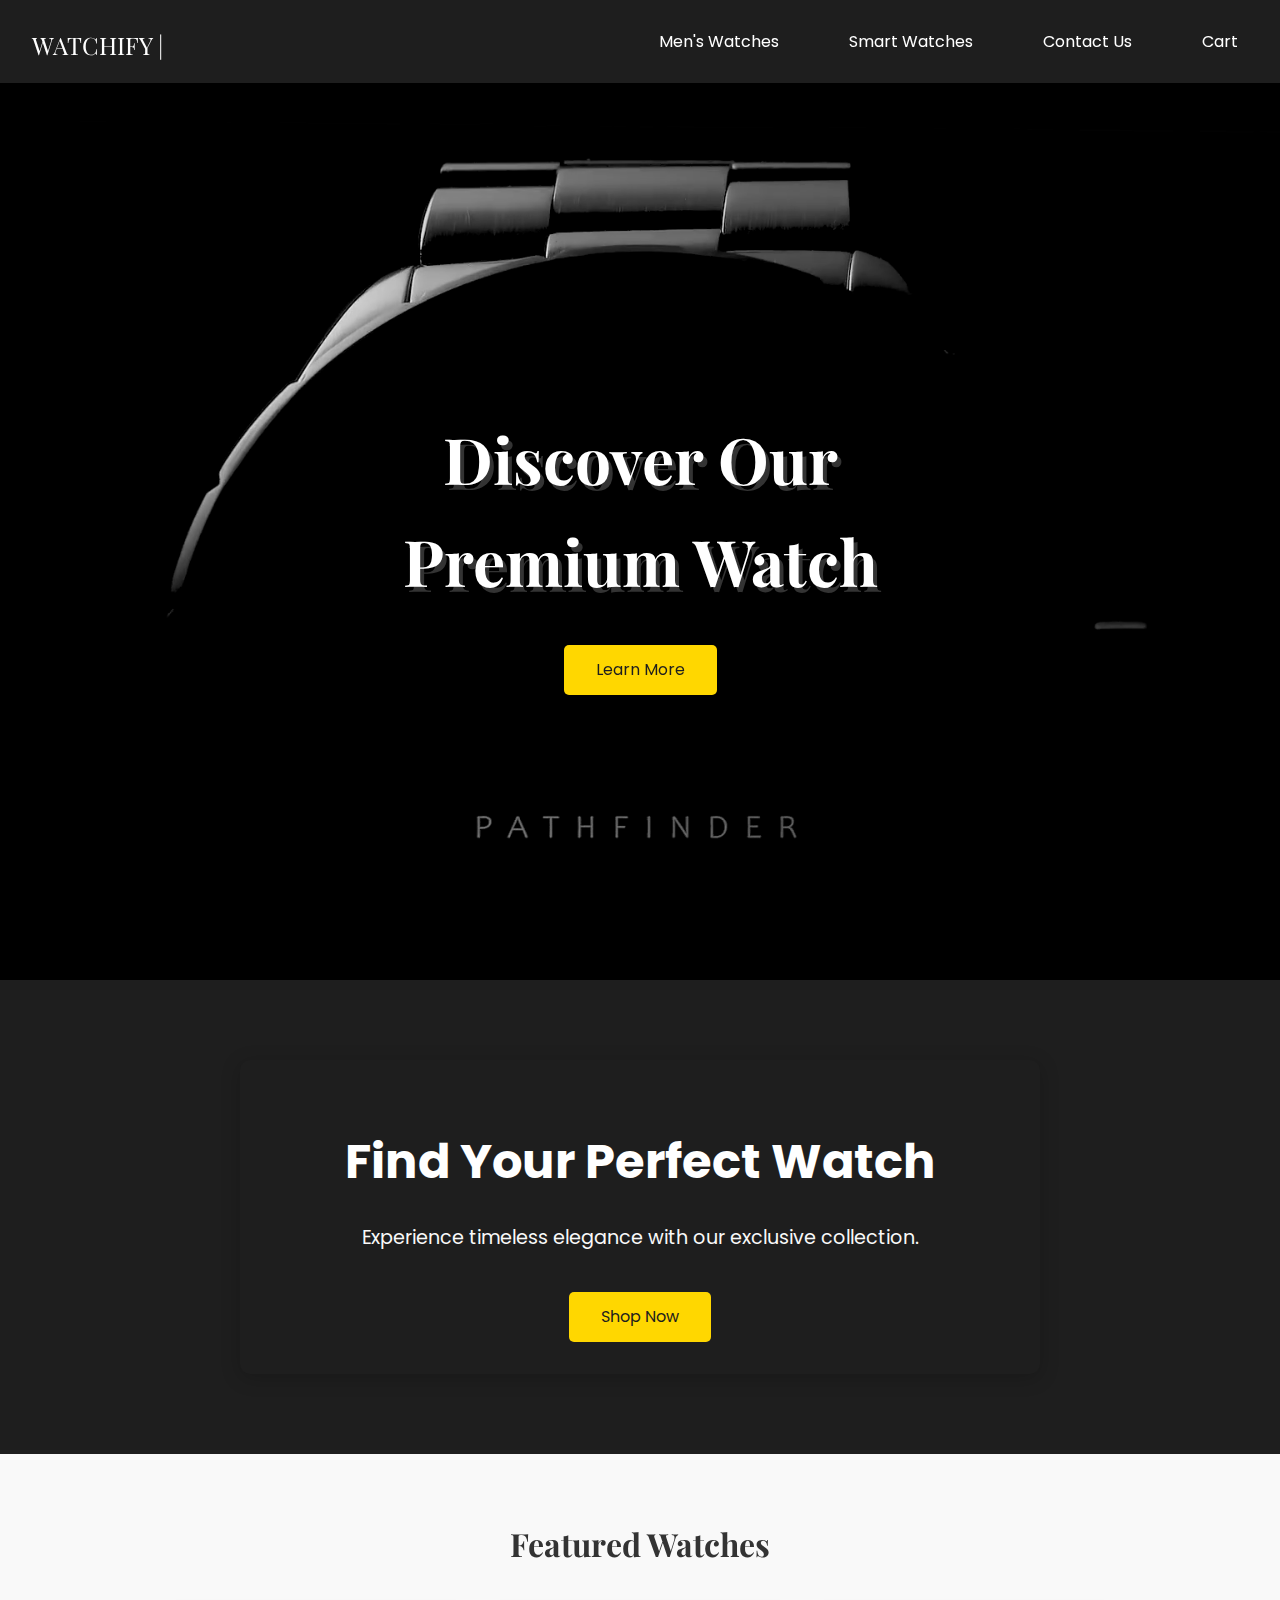
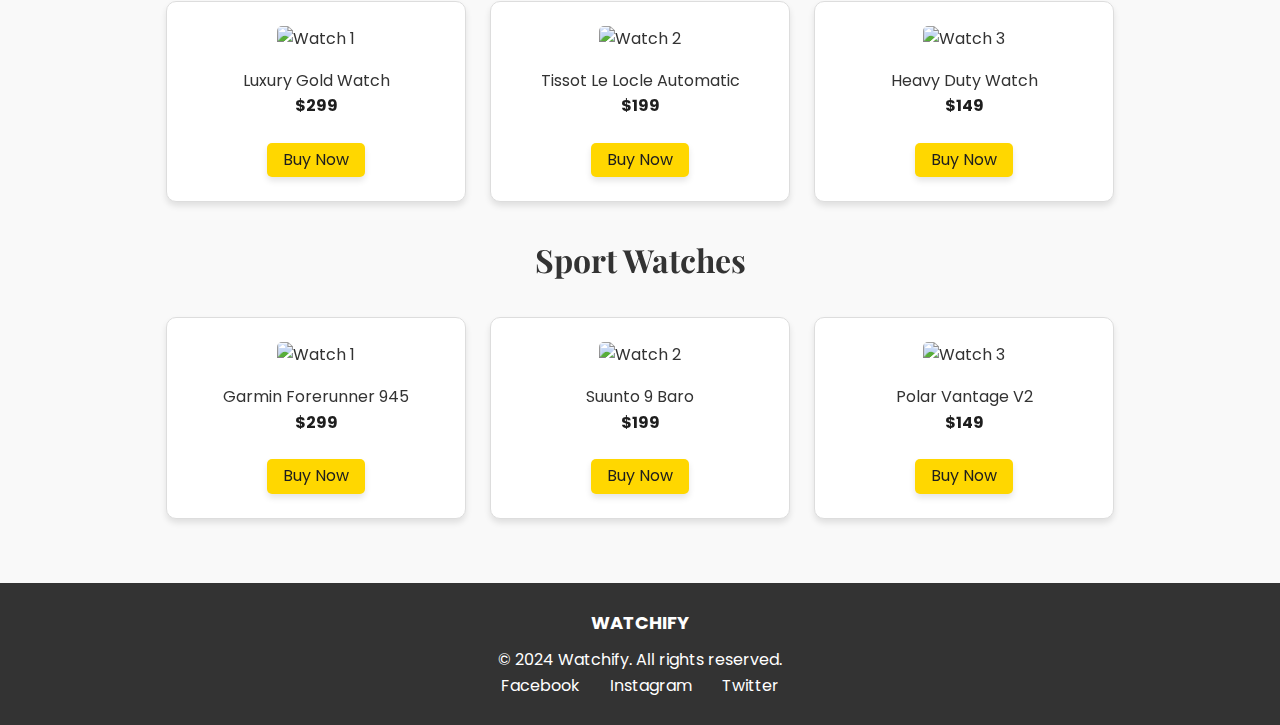
==== index.html @ 421b0044 "Add a blank line for improved HTML readability" ====
<!DOCTYPE html>
<html lang="en">
<head>
    <meta charset="UTF-8">
    <meta name="viewport" content="width=device-width, initial-scale=1.0">
    <title>Watchify | Your Premium Watch Shop</title>
    <link rel="stylesheet" href="Normalize.css">
    <link rel="stylesheet" href="../style.css">
    <link href="https://fonts.googleapis.com/css2?family=Poppins:wght@400;500;600&family=Playfair+Display:wght@400;700&display=swap" rel="stylesheet">
</head>
<body>
    
    <!-- Navigation -->
    <header>
        <div class="logo"><a href="index.html"> WATCHIFY   |</a></div>
        <nav>
            <ul>
                <li><a href="menswatch.html">Men's Watches</a></li>
                <li><a href="Smartwatch.html">Smart Watches</a></li>
                <li><a href="contact.html">Contact Us</a></li>
                <li><a href="cart.html">Cart</a></li>
            </ul>
        </nav>
    </header>

    <!-- Video as Background Section -->
    <section id="home" class="video-section">
        <div class="video-background">
            <video autoplay muted loop id="background-video">
                <source src="Video/CinematicWatchProductVideoCommercialExample_RolexTimexOmegaSamsungAppleJewelryAmazonAd.mp4" type="video/mp4">
            </video>
        </div>
        <div class="video-content">
            <h1>Discover Our Premium Watch</h1>
            <button class="cta-button" onclick="scrollToSection('featured-products')">Learn More</button>
        </div>
    </section>

    <!-- Hero Section -->
    <section class="hero">
        <div class="hero-content">
            <h1>Find Your Perfect Watch</h1>
            <p>Experience timeless elegance with our exclusive collection.</p>
            <button class="cta-button" onclick="scrollToSection('featured-products')">Shop Now</button>
        </div>
    </section>
    
    <!-- Featured Products Section -->
    <section id="featured-products" class="home">
        <h2>Featured Watches</h2>
        <div class="grid">
            <div class="product">
                <img src="../images/LuxuryGoldWatch.png" alt="Watch 1" class="product-image">
                <p>Luxury Gold Watch</p>
                <p class="price">$299</p>
                <button class="buy-now">Buy Now</button>
            </div>
            <div class="product">
                <img src="../images/TissotLeLocleAutomatic.png" alt="Watch 2" class="product-image">
                <p>Tissot Le Locle Automatic</p>
                <p class="price">$199</p>
                <button class="buy-now">Buy Now</button>
            </div>
            <div class="product">
                <img src="../images/HeavyDutyWatch.jpg" alt="Watch 3" class="product-image">
                <p>Heavy Duty Watch</p>
                <p class="price">$149</p>
                <button class="buy-now">Buy Now</button>
            </div>
        </div>
        <h2>Sport Watches</h2>
        <div class="grid">
            <div class="product">
                <img src="../images/GarminForerunner945.jpeg" alt="Watch 1" class="product-image">
                <p>Garmin Forerunner 945</p>
                <p class="price">$299</p>
                <button class="buy-now">Buy Now</button>
            </div>
            <div class="product">
                <img src="../images/Suunto9Baro.jpg" alt="Watch 2" class="product-image">
                <p>Suunto 9 Baro</p>
                <p class="price">$199</p>
                <button class="buy-now">Buy Now</button>
            </div>
            <div class="product">
                <img src="../images/PolarVantageV2.jpg" alt="Watch 3" class="product-image">
                <p>Polar Vantage V2</p>
                <p class="price">$149</p>
                <button class="buy-now">Buy Now</button>
            </div>
        </div>
    </section>
    
    <!-- Footer -->
    <footer>
        <div class="footer-content">
            <div class="footer-logo">WATCHIFY</div>
            <p>&copy; 2024 Watchify. All rights reserved.</p>
            <ul class="social-links">
                <li><a href="https://www.facebook.com" target="_blank">Facebook</a></li>
                <li><a href="https://www.instagram.com" target="_blank">Instagram</a></li>
                <li><a href="https://www.twitter.com" target="_blank">Twitter</a></li>
            </ul>
        </div>
    </footer>
    <script src="../script.js"></script>
</body>
</html>
---- style.css ----
/* Logo Styling */
.logo a {
    color: white;  
    font-size: 2rem; 
    text-decoration: none; 
}

.logo a:hover {
    color: #ffd700; 
}
/* General Styles */
* {
    margin: 0;
    padding: 0;
    box-sizing: border-box;
}

html {
    scroll-behavior: smooth;
}

body {
    font-family: "Poppins", sans-serif;
    line-height: 1.6;
    color: #333;
    background-color: #f9f9f9;
    overflow-x: hidden;
    padding-top: 80px; 
    overflow-y: auto;
    margin: 0;
}

/* Header */

header {
    background-color: #1e1e1e;
    color: white;
    padding: 1rem 2rem;
    display: flex;
    justify-content: space-between;
    align-items: center;
    position: fixed; 
    width: 100%;
    top: 0;
    z-index: 1000;
    box-shadow: 0 2px 10px rgba(0, 0, 0, 0.1); 
} 

header .logo {
    font-family: "Playfair Display", serif;
    font-size: 2rem; 
}


header nav ul {
    list-style: none;
    display: flex;
    gap: 50px;
}

header nav ul li a {
    color: white;
    text-decoration: none;
    font-size: 1rem;
}

header nav ul li a:hover {
    color: #ffd700;
}

/* Hero Section */
.hero {
    position: relative;
    background-color: #1e1e1e; 
    color: white;
    text-align: center;
    padding: 5rem 1rem;
}

.hero-content {
    padding: 2rem;
    border-radius: 10px;
    background-color: rgba(15, 52, 96, 0.8);
    max-width: 800px; 
    margin: 0 auto; 
    text-align: center; 
    box-shadow: 0 4px 20px rgba(0, 0, 0, 0.2); 
}

.hero-content h1 {
    font-size: 3rem;
    margin-bottom: 20px;

}

.hero-content p {
    font-size: 1.2rem; 
    line-height: 1.8; 
    color: #f9f9f9; 
    margin-bottom: 20px;
}

.hero-content h2 {
    font-size: 2.5rem; 
    margin-bottom: 1rem; 
    color: #ffd700; 
    text-align: center; 
}

.cta-button {
    background-color: #ffd700;
    color: #1e1e1e;
    padding: 10px 20px;
    border: none;
    border-radius: 5px;
    cursor: pointer;
    transition: background 0.3s, color 0.3s;
    display: inline-block;
    margin-top: 1rem;
}

.cta-button:hover {
    background-color: #1e1e1e;
    color: #ffd700;
}
/* Video Background */
.video-section {
    position: relative;
    width: 100%;
    height: 900px; 
    overflow: hidden;
}

.video-background {
    position: absolute;
    top: 0;
    left: 0;
    width: 100%;
    height: 100%;
    z-index: -1; 
}

#background-video {
    width: 100%;
    height: 100%;
    object-fit: cover; 
}

.video-content {
    position: absolute;
    top: 50%;
    left: 50%;
    transform: translate(-50%, -50%);
    text-align: center;
    color: white;
    z-index: 1; 
    text-shadow: #333   0.3rem 0.3rem ;
}

.video-content h1 {
    font-family: "Playfair Display", serif;
    font-size: 4rem;
    margin-bottom: 1rem;
}
.cta-button {
    background: #ffd700;
    color: #1e1e1e;
    padding: 1rem 2rem
}
.cta-button:hover {
    background: black;
    color: #ffd700;
}


/* Products Section */
.home {
    text-align: center;
    padding: 2rem 1rem;
}

.home h2 {
    margin-top:  2rem;
    margin-bottom: 2rem;
    font-family: "Playfair Display", serif;
    font-size: 2rem;
}

.grid {
    display: flex;
    justify-content: center;
    gap: 1.5rem;
    flex-wrap: wrap;
}

.product {
    background: white;
    padding: 1.5rem;
    border: 1px solid #ddd;
    border-radius: 10px;
    text-align: center;
    box-shadow: 0 4px 6px rgba(0, 0, 0, 0.1);
    width: 300px; 
    transition: transform 0.3s, box-shadow 0.3s;
}

.product:hover {
    transform: translateY(-10px);
    box-shadow: 0 8px 12px rgba(0, 0, 0, 0.2);
}

.product img {
    width: 100%;
    height: auto;
    border-radius: 5px;
    aspect-ratio: 1/1; 
    object-fit: contain; 
    margin-bottom: 1rem;

}

.price {
    color: #1e1e1e;
    font-weight: bold;
    margin-bottom: 0.5rem;
}

.product button {
    background: #ffd700;
    color: #1e1e1e;
    padding: 0.5rem 1rem;
    border: none;
    border-radius: 5px;
    cursor: pointer;
    font-size: 1rem;
}

.product button:hover {
    background: #1e1e1e;
    color: #ffd700;
}

/* Footer */
footer {
    background-color: #333;
    color: #fff;
    text-align: center;
    padding: 20px 0;
    position: relative; 
    width: 100%;
    bottom: 0;
    margin-top: 2rem;
}

.footer-content {
    max-width: 1200px;
    margin: 0 auto;
    display: flex;
    flex-direction: column;
    align-items: center;
    padding: 1rem;
}

.footer-logo {
    font-size: 24px;
    font-weight: bold;
    margin-bottom: 10px;
}

.social-links {
    list-style: none;
    padding: 0;
    display: flex;
    gap: 10px;
}

.social-links li {
    display: inline;
}

.social-links a {
    color: #fff;
    text-decoration: none;
}

.social-links a:hover {
    text-decoration: underline;
}

.hero-content{
    background-color: #1e1e1e;

}
.overlay {

    position: absolute; 
    top: 50%; 
    left: 50%; 
    transform: translate(-50%, -50%);
    text-align: center;
    color: white;
    font-family: "Playfair Display", serif;
    z-index: 2;
    background: rgba(0, 0, 0, 0.5); 
    padding: 2rem;
    border-radius: 10px;
}

.overlay h1 {
    font-size: 3rem;
    margin-bottom: 1rem;
    letter-spacing: 2px;
}

.scroll-button {
    background: #ffd700;
    color: #1e1e1e;
    padding: 0.8rem 2rem;
    font-size: 1.2rem;
    border: none;
    border-radius: 5px;
    cursor: pointer;
    transition: background 0.3s, color 0.3s, box-shadow 0.3s;
}

.scroll-button:hover {
    background: #1e1e1e;
    color: #ffd700;
    box-shadow: 0 6px 8px rgba(0, 0, 0, 0.2);
}
/* Men's Watches Section */
.mens-watches-section {
    padding: 3rem 2rem;
    background-color: #1e1e1e;
    color: white;
    text-align: center;
}

.mens-watches-section h2 {
    font-family: "Playfair Display", serif;
    font-size: 2.5rem;
    margin-bottom: 1rem;
    color: #ffd700;
}

.section-intro {
    font-size: 1.2rem;
    margin-bottom: 2rem;
    color: #ddd;
}

.mens-watches-section .grid {
    display: flex;
    justify-content: center;
    gap: 1.5rem;
    flex-wrap: wrap;
}

.mens-watches-section .product {
    background: white;
    padding: 1.5rem;
    border: 1px solid #ddd;
    border-radius: 10px;
    text-align: center;
    box-shadow: 0 4px 6px rgba(0, 0, 0, 0.1);
    width: 300px;
    transition: transform 0.3s, box-shadow 0.3s;
}

.mens-watches-section .product:hover {
    transform: translateY(-10px);
    box-shadow: 0 8px 12px rgba(0, 0, 0, 0.2);
}

.video-overlay {
    position: absolute;
    top: 50%;
    left: 50%;
    transform: translate(-50%, -50%);
    color: white;
    font-size: 2.5rem;
    text-align: center;
    text-shadow: #b47705 3px 3px;

}
/* Glitch Sections */
.glitch {
    font-size: 5rem; 
    color: #ffffff;
    animation: glitch 863ms infinite;
    font-weight: 700;
    text-transform: uppercase;
    position: relative;
    font-family: 'Open Sans', sans-serif;
    font-family: 'Roboto', sans-serif;
    letter-spacing: 0.5rem;
    text-shadow: 0.05em 0 0 rgba(255, 0, 0, .75), -0.025em -.05em 0 rgba(0, 255, 0, .75), 0.025em .05em 0 rgba(0, 0, 255, .75);
}

@keyframes glitch {
    0% {
        text-shadow: 0.05em 0 0 rgba(255, 0, 0, .75), -0.025em -.05em 0 rgba(0, 255, 0, .75), 0.025em .05em 0 rgba(0, 0, 255, .75);
    }

    14% {
        text-shadow: 0.05em 0 0 rgba(255, 0, 0, .75), -0.025em -.05em 0 rgba(0, 255, 0, .75), 0.025em .05em 0 rgba(0, 0, 255, .75);
    }

    15% {
        text-shadow: -0.05em -.025em 0 rgba(255, 0, 0, .75), 0.025em 0.025em 0 rgba(0, 255, 0, .75), -0.05em -.05em 0 rgba(0, 0, 255, .75);
    }

    49% {
        text-shadow: -0.05em -.025em 0 rgba(255, 0, 0, .75), 0.025em 0.025em 0 rgba(0, 255, 0, .75), -0.05em -.05em 0 rgba(0, 0, 255, .75);
    }

    50% {
        text-shadow: 0.025em 0.05em 0 rgba(255, 0, 0, .75), 0.05em 0 0 rgba(0, 255, 0, .75), 0 -0.05em 0 rgba(0, 0, 255, .75);
    }

    99% {
        text-shadow: 0.025em 0.05em 0 rgba(255, 0, 0, .75), 0.05em 0 0 rgba(0, 255, 0, .75), 0 -0.05em 0 rgba(0, 0, 255, .75);
    }

    100% {
        text-shadow: -0.025em 0 0 rgba(255, 0, 0, .75), -0.025em -0.025em 0 rgba(0, 255, 0, .75), -0.025em -0.05em 0 rgba(0, 0, 255, .75);
    }
}

.containerGlitch {
    margin-top: 40px;
    width: 100%;
    max-width: 1175px;
    height: auto;
}
                    
/* Watch Information Sections */
.watch-info-container{
    max-width: 1200px;
    margin: 0 auto;
    display: flex;
    align-items: center;
    gap: 2rem; /* Reduced gap */
    opacity: 0;
    transform: translateY(30px);
    animation: fadeInUp 1s ease forwards;
    margin-bottom: 2.5rem;
    margin-top: 2.5rem;
    padding: 2rem;
}

.watch-info{
    flex: 1;
}
.watch-image-container{
    flex: 1;
    position: relative;
    margin-top: 5rem;
    margin-bottom: 5rem;
}

.watch-image {
    width: 100%;
    max-width: 400px;
    max-height: 400px;
    border-radius: 10px;
    box-shadow: 0 20px 40px rgba(0,0,0,0.1);
    transition: transform 0.5s ease;
    overflow: hidden; /* Added to prevent overflow */
}

.watch-image:hover {
    transform: scale(1.1); /* Reduced scale to prevent overlap */
}

.watch-info h2 {
    font-size: 2.5rem; /* Reduced font size */
}

.watch-info p {
    font-size: 1.2rem; /* Reduced font size */
    margin-bottom: 2rem; /* Added margin to distance button from text */
}

/* Container */
.container {
    text-align: center;
    border: 1px solid #0f3460;
    border-radius: 10px;
    background: rgba(10, 25, 47, 0.9);
    padding: 30px;
    box-shadow: 0px 4px 30px rgba(0, 0, 0, 0.8);
}

/* Header */
.header h1 {
    font-size: 2.5rem;
    margin: 0;
    padding-bottom: 15px;
    color: #00d9ff;
    text-shadow: 0 0 5px #00d9ff, 0 0 10px #00d9ff;
    font-weight: 700;
}

/* General Button Styles */
button {
    font-family: "Poppins", sans-serif;
    font-size: 1rem;
    padding: 0.75rem 1.5rem;
    border: none;
    border-radius: 5px;
    cursor: pointer;
    transition: background 0.3s, color 0.3s, box-shadow 0.3s;
    display: inline-block;
    text-align: center;
    margin-top: 1rem;
}

/* Specific Styles for Buy Now Button */
button.buy-now {
    background: #ffd700;
    color: #1e1e1e;
    box-shadow: 0 4px 6px rgba(0, 0, 0, 0.1);
}

button.buy-now:hover {
    background: #1e1e1e;
    color: #ffd700;
    box-shadow: 0 6px 8px rgba(0, 0, 0, 0.2);
}
/* Animations */
@keyframes fadeInUp {
    from {
        opacity: 0;
        transform: translateY(30px);
    }
    to {
        opacity: 1;
        transform: translateY(0);
    }
}

/* Responsive Design */
@media (max-width: 800px) {
    .watch-info-container{
        flex-direction: column;
        text-align: center;
        gap: 2rem;
    }

    .watch-info h2::after {
        margin: 1rem auto 0;
    }

    .watch-info h2{
        font-size: 2rem;
    }

    .watch-image {
        max-width: 100%;
    }
}

@media (max-width: 480px) {
    .content{
        padding: 3rem 1rem;
    }

    .watch-info h2 {
        font-size: 1.8rem;
    }

    .watch-info p {
        font-size: 1rem;
    }
}
/* Contact Us Section */
.contact-us {
    padding: 2rem;
    text-align: center;
    background-color: #f9f9f9;
}

.contact-us h1 {
    font-size: 2.5rem;
    margin-bottom: 1rem;
    color: #0f3460;
}

.contact-us p {
    font-size: 1.2rem;
    margin-bottom: 2rem;
    color: #333;
}

.contact-form-container {
    max-width: 600px;
    margin: 0 auto;
    background: #fff;
    padding: 2rem;
    border-radius: 10px;
    box-shadow: 0 4px 8px rgba(0, 0, 0, 0.1);
}

.contact-form label {
    display: block;
    font-weight: 500;
    margin-bottom: 0.5rem;
    color: #0f3460;
}

.contact-form input,
.contact-form textarea {
    width: 100%;
    padding: 0.75rem;
    margin-bottom: 1rem;
    border: 1px solid #ccc;
    border-radius: 5px;
    font-size: 1rem;
}

.contact-form button {
    background-color: #0f3460;
    color: #fff;
    padding: 0.75rem 1.5rem;
    border: none;
    border-radius: 5px;
    font-size: 1rem;
    cursor: pointer;
    transition: background-color 0.3s ease;
}

.contact-form button:hover {
    background-color: #0d2c50;
}

/* Footer */
footer {
    background-color: #333;
    color: #fff;
    text-align: center;
    padding: 20px 0;
}

.footer-content {
    max-width: 1200px;
    margin: 0 auto;
    display: flex;
    flex-direction: column;
    align-items: center;
}

.footer-logo {
    font-size: 24px;
    font-weight: bold;
    margin-bottom: 10px;
}

.social-links {
    list-style: none;
    padding: 0;
    display: flex;
    gap: 10px;
}

.social-links li {
    display: inline;
}

.social-links a {
    color: #fff;
    text-decoration: none;
}

.social-links a:hover {
    text-decoration: underline;
}

/* Hotline and Working Hours Section */
.hotline-hours {
    padding: 2rem;
    text-align: center;
    background-color: #f1f1f1;
    margin-top: 2rem;
}

.hotline-hours h2, .hotline-hours h3 {
    color: #0f3460;
}

.hotline-hours p {
    font-size: 1.2rem;
    color: #333;
    margin: 0.5rem 0;
}
/* Cart Section */
.cart h1 {
    font-size: 2.5rem;
    margin-bottom: 1rem;
    color: #0f3460;
    text-align: center;
}
.cart {
    padding: 50px 0;
    text-align: center;
}

.cart-container {
    width:70%;
    margin: 0 auto;
}

.cart-table {
    width: 100%;
    border-collapse: collapse;
    margin-bottom: 20px;
}

.cart-table th, .cart-table td {
    padding: 15px;
    border: 1px solid #ddd;
    text-align: left;
    vertical-align: middle;
}

.cart-table th {
    background-color: #1e1e1e;
    color: white;
}

.cart-table td img.cart-product-image {
    width: 170px; 
    height: auto;
}

.cart-table td input[type="number"] {
    width: 60px;
    padding: 5px;
    text-align: center;
}

.cart-summary {
    background: white;
    padding: 20px;
    border: 1px solid #ddd;
    border-radius: 10px;
    box-shadow: 0 4px 8px rgba(0, 0, 0, 0.1);
    text-align: left;
}

.cart-summary h2 {
    font-size: 1.5rem;
    margin-bottom: 10px;
}

.cart-summary p {
    font-size: 1.2rem;
    margin-bottom: 5px;
}

.checkout-btn {
    background-color: #ffd700;
    color: #1e1e1e;
    padding: 10px 20px;
    border: none;
    border-radius: 5px;
    cursor: pointer;
    transition: background 0.3s, color 0.3s;
    display: inline-block;
    text-align: center;
    font-size: 1rem;
}

.checkout-btn:hover {
    background-color: #1e1e1e;
    color: #ffd700;
}

/* Review Section */
.reviews {

    padding: 50px 0;
    background-color: #f9f9f9;
    text-align: center;
}

.reviews h2 {
    font-size: 2rem;
    margin-bottom: 20px;
}

.review-carousel {
    display: flex;
    overflow-x: auto;
    scroll-snap-type: x mandatory;
    gap: 20px;
    padding: 0 20px;
}

.review {
    padding: 20px;
    background-color: white;
    border: 1px solid #ddd;
    border-radius: 10px;
    box-shadow: 0 4px 8px rgba(0, 0, 0, 0.1);
}

.review p {
    font-size: 1.2rem;
    margin-bottom: 10px;
}

.review p:last-child {
    font-size: 1rem;
    color: #555;
}

header .logo a {
    color: #fff;
    text-decoration: none;
    font-size: 24px;
}

nav ul {
    list-style: none;
    padding: 0;
}

nav ul li {
    display: inline;
    margin: 0 10px;
}

nav ul li a {
    color: #fff;
    text-decoration: none;
}

.payment {
    padding: 20px;
    background-color: #fff;
    margin: 20px auto;
    max-width: 600px;
    box-shadow: 0 0 10px rgba(0, 0, 0, 0.1);
}

.payment h1 {
    text-align: center;
    margin-bottom: 20px;
}

.payment-container {
    padding: 20px;
}

.payment-container label {
    display: block;
    margin-bottom: 5px;
}

.payment-container input {
    width: 100%;
    padding: 10px;
    margin-bottom: 15px;
    border: 1px solid #ccc;
    border-radius: 5px;
}

.payment-container button {
    width: 100%;
    padding: 10px;
    background-color: #333;
    color: #fff;
    border: none;
    border-radius: 5px;
    cursor: pointer;
}

.payment-container button:hover {
    background-color: #555;
}

.receipt {
    padding: 20px;
    background-color: #fff;
    margin: 20px auto;
    max-width: 600px;
    box-shadow: 0 0 10px rgba(0, 0, 0, 0.1);
}

.receipt h1 {
    text-align: center;
    margin-bottom: 20px;
}

.receipt-container {
    padding: 20px;
}

.receipt-container p {
    font-size: 1.2rem;
    margin-bottom: 10px;
}

.receipt-container h2 {
    margin-top: 20px;
    margin-bottom: 10px;
}

.receipt-table {
    width: 100%;
    border-collapse: collapse;
    margin-bottom: 20px;
}

.receipt-table th, .receipt-table td {
    border: 1px solid #ddd;
    padding: 8px;
    text-align: left;
}

.receipt-table th {
    background-color: #f2f2f2;
}

.receipt-container button {
    width: 100%;
    padding: 10px;
    background-color: #333;
    color: #fff;
    border: none;
    border-radius: 5px;
    cursor: pointer;
}

.receipt-container button:hover {
    background-color: #555;
}

footer {
    background-color: #333;
    color: #fff;
    text-align: center;
    padding: 10px 0;
    position: relative; 
    width: 100%;
    bottom: 0;
}

footer .footer-logo {
    font-size: 18px;
    margin-bottom: 10px;
}

footer .social-links {
    list-style: none;
    padding: 0;
}

footer .social-links li {
    display: inline;
    margin: 0 10px;
}

footer .social-links li a {
    color: #fff;
    text-decoration: none;
}

/* Responsive Design */
.table-responsive {
    overflow-x: auto;
}

@media (max-width: 768px) {
    header nav ul {
        flex-direction: column;
        gap: 20px;
    }

    .transaction-history-container {
        padding: 1rem;
    }

    .transaction-table th, .transaction-table td {
        font-size: 0.9rem;
        padding: 0.5rem;
    }

    .watch-info-container {
        flex-direction: column;
        text-align: center;
    }

    .watch-info, .watch-image-container {
        flex: none;
        width: 100%;
    }

    .watch-image {
        max-width: 100%;
    }

    .hero-content h1 {
        font-size: 2rem;
    }

    .hero-content p {
        font-size: 1rem;
    }

    .cta-button {
        padding: 0.5rem 1rem;
        font-size: 1rem;
    }

    .grid {
        flex-direction: column;
        gap: 1rem;
    }

    .product {
        width: 100%;
    }

    .cart-container {
        width: 100%;
        padding: 1rem;
    }

    .cart-table th, .cart-table td {
        font-size: 0.9rem;
        padding: 0.5rem;
    }

    .cart-summary {
        padding: 1rem;
    }

    .checkout-btn {
        width: 100%;
        padding: 0.5rem;
    }

    .review-carousel {
        flex-direction: column;
        gap: 1rem;
    }

    .review {
        width: 100%;
    }

    .contact-form-container {
        padding: 1rem;
    }

    .contact-form input, .contact-form textarea {
        font-size: 1rem;
    }

    .contact-form button {
        width: 100%;
        padding: 0.5rem;
    }

    .hotline-hours p {
        font-size: 1rem;
    }

    .store-location .container {
        padding: 1rem;
    }

    .store-location iframe {
        width: 100%;
        height: 300px;
    }

    .store-location p {
        font-size: 1rem;
    }
}

footer .social-links li a {
    color: #fff;
    text-decoration: none;
}

button.store-link {
    background: #ffd700;
    color: #1e1e1e;
    padding: 0.5rem 1rem;
    border: none;
    border-radius: 5px;
    cursor: pointer;
    font-size: 1rem;
}

button.store-link:hover {
    background: #1e1e1e;
    color: #ffd700;
}



.white-text {
    color: white;
}

.store-location p {
    margin-bottom: 1.5rem;
}

.store-location h1 {
    margin-bottom: 1.5rem;
}

.store-location .map-container {
    margin-bottom: 1.5rem;
}
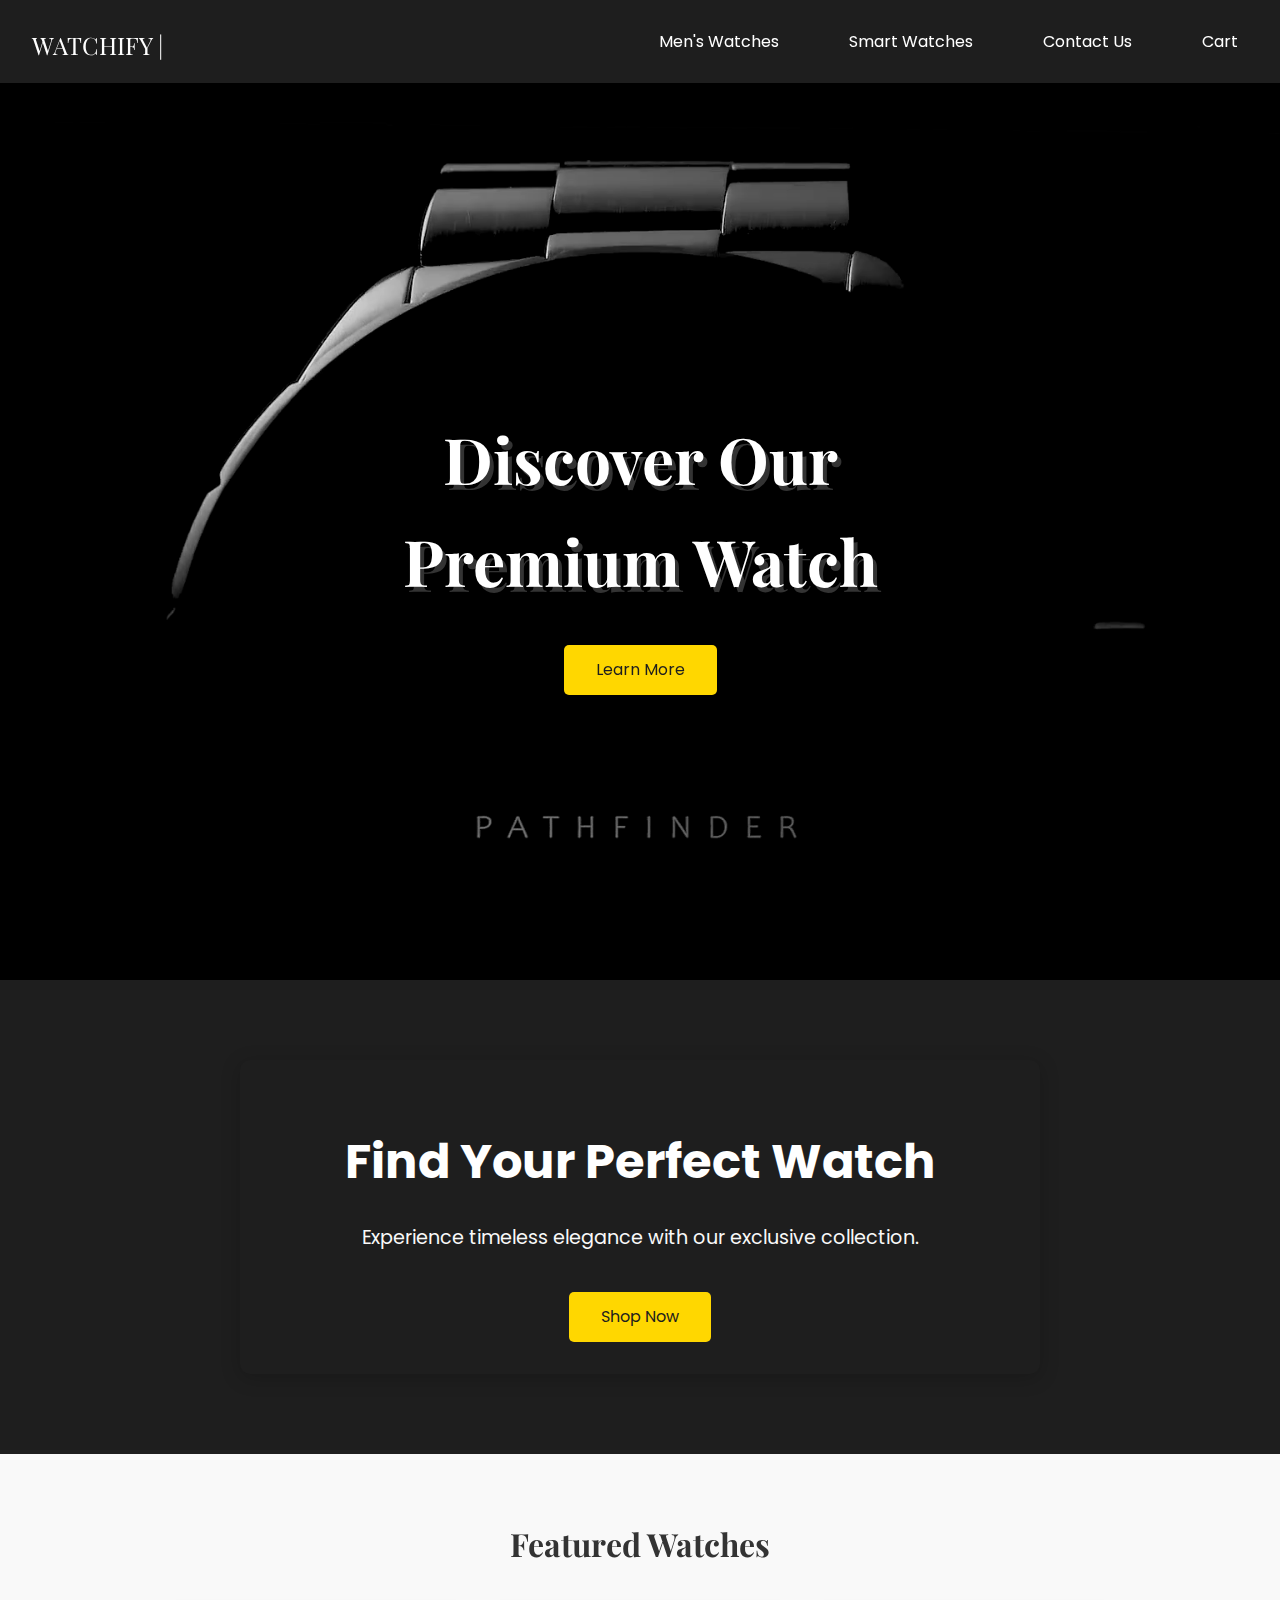
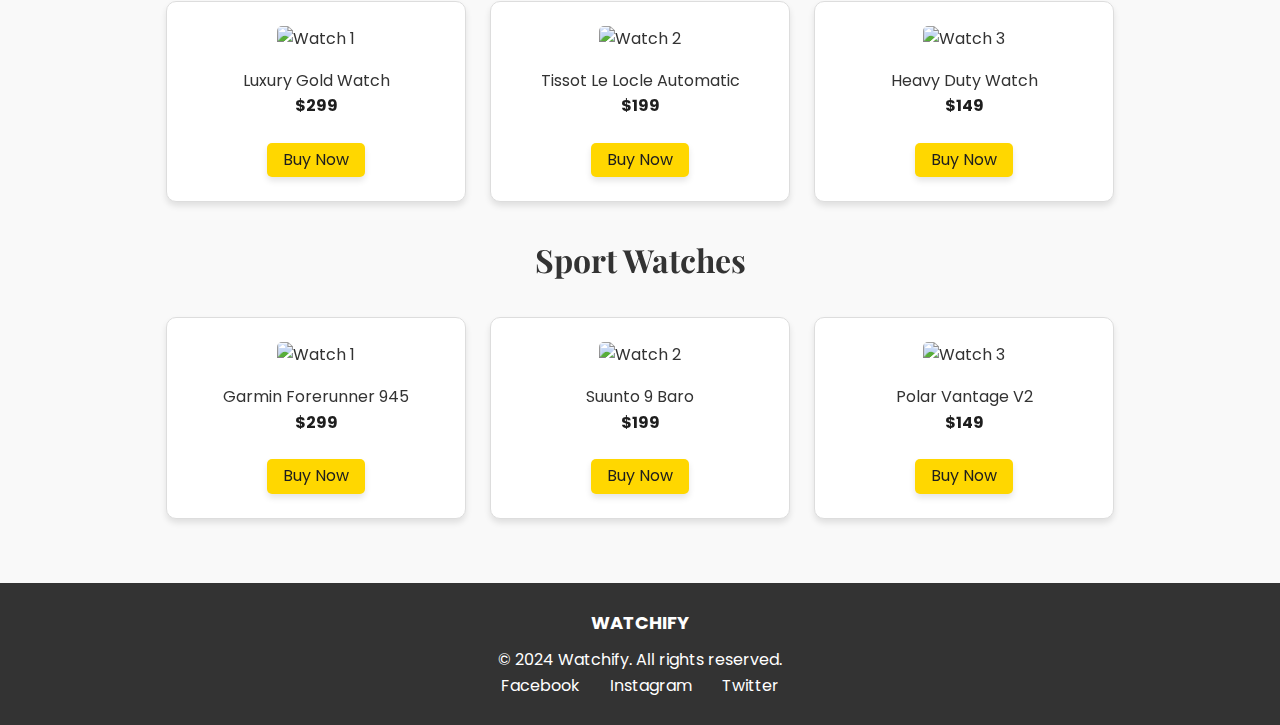
==== commit cb8f2251: "Update file paths for stylesheets and scripts to ensure correct loading" ====
--- a/index.html
+++ b/index.html
@@ -5,7 +5,7 @@
     <meta name="viewport" content="width=device-width, initial-scale=1.0">
     <title>Watchify | Your Premium Watch Shop</title>
     <link rel="stylesheet" href="Normalize.css">
-    <link rel="stylesheet" href="../style.css">
+    <link rel="stylesheet" href="style.css">
     <link href="https://fonts.googleapis.com/css2?family=Poppins:wght@400;500;600&family=Playfair+Display:wght@400;700&display=swap" rel="stylesheet">
 </head>
 <body>
@@ -50,19 +50,19 @@
         <h2>Featured Watches</h2>
         <div class="grid">
             <div class="product">
-                <img src="../images/LuxuryGoldWatch.png" alt="Watch 1" class="product-image">
+                <img src="images/LuxuryGoldWatch.png" alt="Watch 1" class="product-image">
                 <p>Luxury Gold Watch</p>
                 <p class="price">$299</p>
                 <button class="buy-now">Buy Now</button>
             </div>
             <div class="product">
-                <img src="../images/TissotLeLocleAutomatic.png" alt="Watch 2" class="product-image">
+                <img src="images/TissotLeLocleAutomatic.png" alt="Watch 2" class="product-image">
                 <p>Tissot Le Locle Automatic</p>
                 <p class="price">$199</p>
                 <button class="buy-now">Buy Now</button>
             </div>
             <div class="product">
-                <img src="../images/HeavyDutyWatch.jpg" alt="Watch 3" class="product-image">
+                <img src="images/HeavyDutyWatch.jpg" alt="Watch 3" class="product-image">
                 <p>Heavy Duty Watch</p>
                 <p class="price">$149</p>
                 <button class="buy-now">Buy Now</button>
@@ -71,19 +71,19 @@
         <h2>Sport Watches</h2>
         <div class="grid">
             <div class="product">
-                <img src="../images/GarminForerunner945.jpeg" alt="Watch 1" class="product-image">
+                <img src="images/GarminForerunner945.jpeg" alt="Watch 1" class="product-image">
                 <p>Garmin Forerunner 945</p>
                 <p class="price">$299</p>
                 <button class="buy-now">Buy Now</button>
             </div>
             <div class="product">
-                <img src="../images/Suunto9Baro.jpg" alt="Watch 2" class="product-image">
+                <img src="images/Suunto9Baro.jpg" alt="Watch 2" class="product-image">
                 <p>Suunto 9 Baro</p>
                 <p class="price">$199</p>
                 <button class="buy-now">Buy Now</button>
             </div>
             <div class="product">
-                <img src="../images/PolarVantageV2.jpg" alt="Watch 3" class="product-image">
+                <img src="images/PolarVantageV2.jpg" alt="Watch 3" class="product-image">
                 <p>Polar Vantage V2</p>
                 <p class="price">$149</p>
                 <button class="buy-now">Buy Now</button>
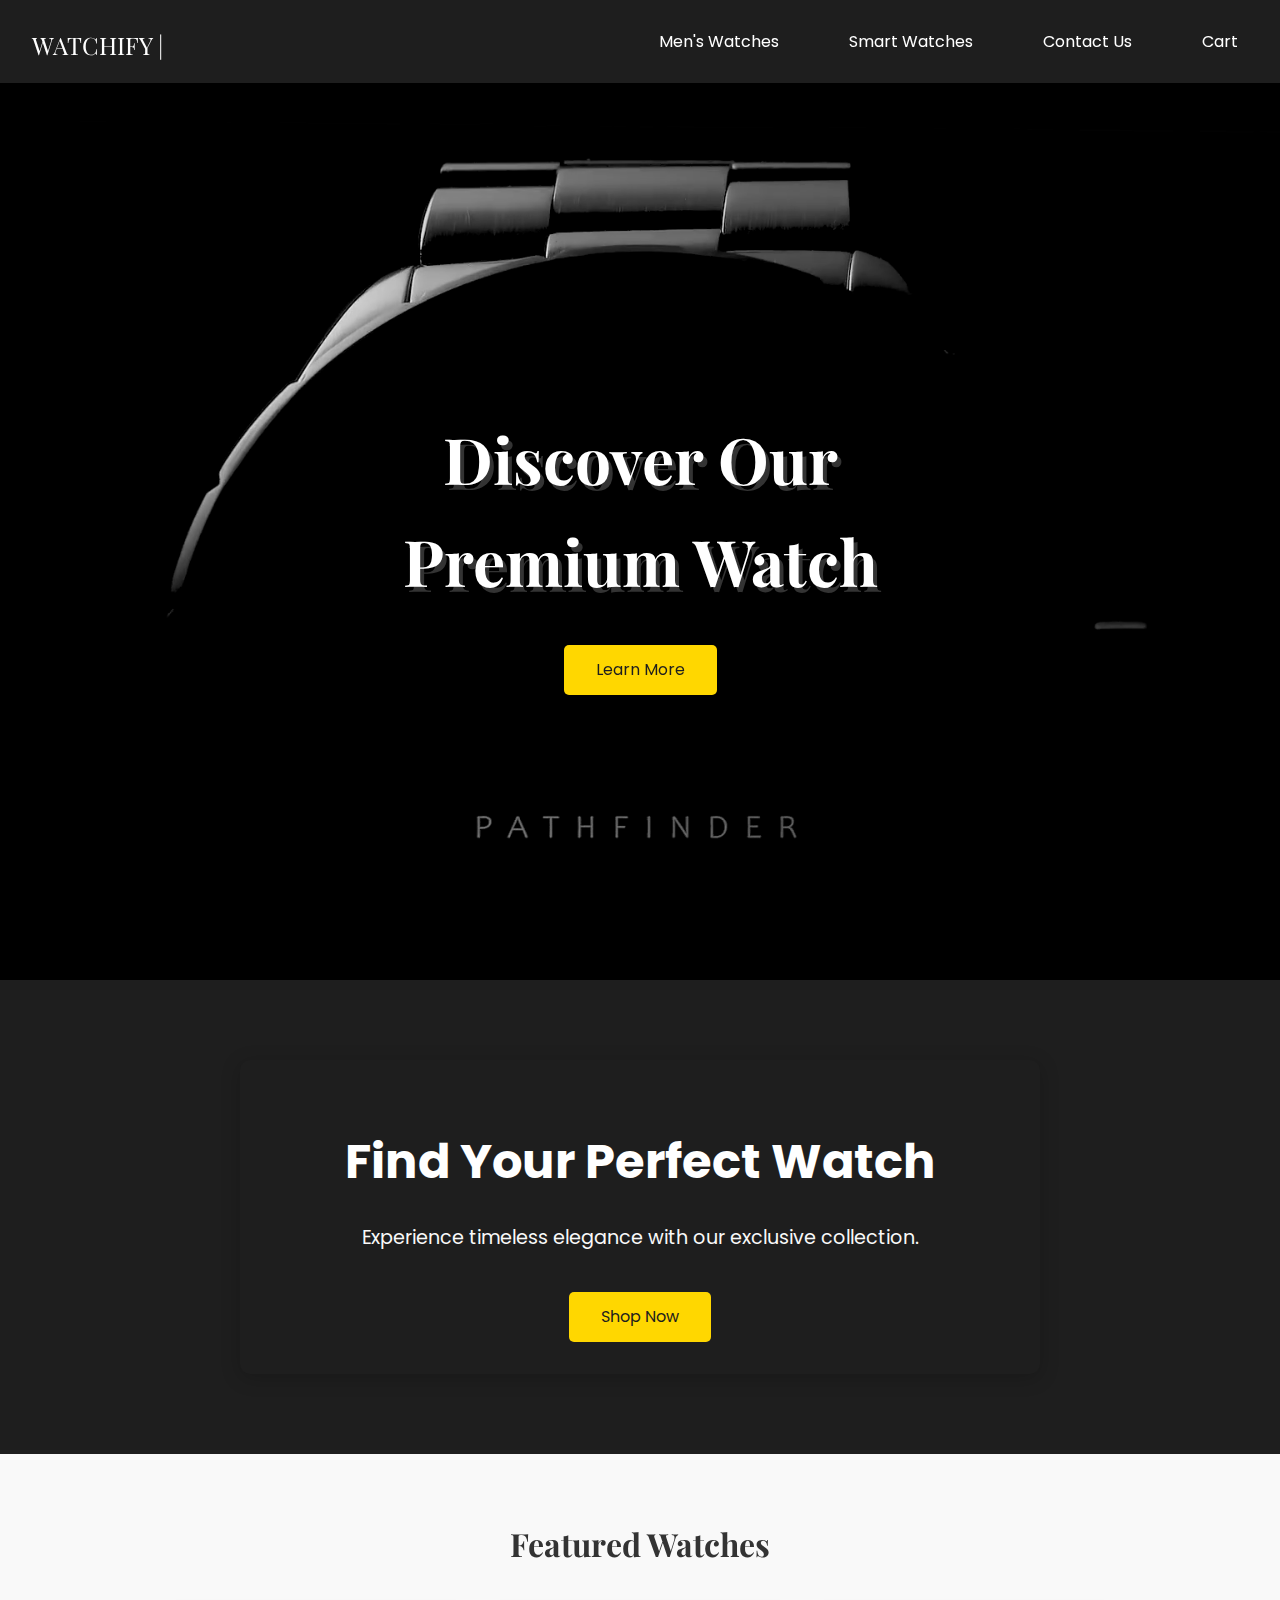
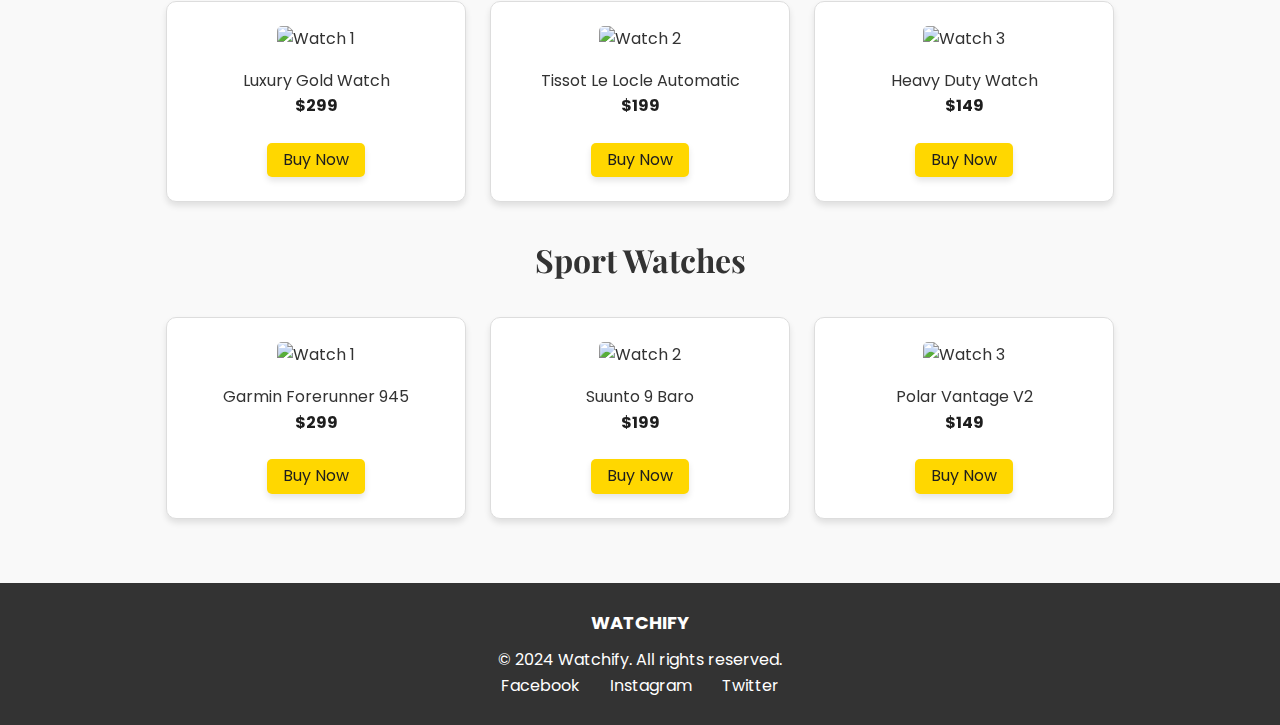
==== commit 468c4287: "Update stylesheet and media file paths for consistency across HTML files" ====
--- a/index.html
+++ b/index.html
@@ -4,12 +4,11 @@
     <meta charset="UTF-8">
     <meta name="viewport" content="width=device-width, initial-scale=1.0">
     <title>Watchify | Your Premium Watch Shop</title>
-    <link rel="stylesheet" href="Normalize.css">
-    <link rel="stylesheet" href="style.css">
+    <link rel="stylesheet" href="/Normalize.css">
+    <link rel="stylesheet" href="/style.css">
     <link href="https://fonts.googleapis.com/css2?family=Poppins:wght@400;500;600&family=Playfair+Display:wght@400;700&display=swap" rel="stylesheet">
 </head>
 <body>
-    
     <!-- Navigation -->
     <header>
         <div class="logo"><a href="index.html"> WATCHIFY   |</a></div>
@@ -27,7 +26,7 @@
     <section id="home" class="video-section">
         <div class="video-background">
             <video autoplay muted loop id="background-video">
-                <source src="Video/CinematicWatchProductVideoCommercialExample_RolexTimexOmegaSamsungAppleJewelryAmazonAd.mp4" type="video/mp4">
+                <source src="/Video/CinematicWatchProductVideoCommercialExample_RolexTimexOmegaSamsungAppleJewelryAmazonAd.mp4" type="video/mp4">
             </video>
         </div>
         <div class="video-content">
@@ -50,19 +49,19 @@
         <h2>Featured Watches</h2>
         <div class="grid">
             <div class="product">
-                <img src="images/LuxuryGoldWatch.png" alt="Watch 1" class="product-image">
+            <img src="/images/LuxuryGoldWatch.png" alt="Watch 1" class="product-image">
                 <p>Luxury Gold Watch</p>
                 <p class="price">$299</p>
                 <button class="buy-now">Buy Now</button>
             </div>
             <div class="product">
-                <img src="images/TissotLeLocleAutomatic.png" alt="Watch 2" class="product-image">
+                <img src="/images/TissotLeLocleAutomatic.png" alt="Watch 2" class="product-image">
                 <p>Tissot Le Locle Automatic</p>
                 <p class="price">$199</p>
                 <button class="buy-now">Buy Now</button>
             </div>
             <div class="product">
-                <img src="images/HeavyDutyWatch.jpg" alt="Watch 3" class="product-image">
+                <img src="/images/HeavyDutyWatch.jpg" alt="Watch 3" class="product-image">
                 <p>Heavy Duty Watch</p>
                 <p class="price">$149</p>
                 <button class="buy-now">Buy Now</button>
@@ -71,19 +70,19 @@
         <h2>Sport Watches</h2>
         <div class="grid">
             <div class="product">
-                <img src="images/GarminForerunner945.jpeg" alt="Watch 1" class="product-image">
+                <img src="/images/GarminForerunner945.jpeg" alt="Watch 1" class="product-image">
                 <p>Garmin Forerunner 945</p>
                 <p class="price">$299</p>
                 <button class="buy-now">Buy Now</button>
             </div>
             <div class="product">
-                <img src="images/Suunto9Baro.jpg" alt="Watch 2" class="product-image">
+                <img src="/images/Suunto9Baro.jpg" alt="Watch 2" class="product-image">
                 <p>Suunto 9 Baro</p>
                 <p class="price">$199</p>
                 <button class="buy-now">Buy Now</button>
             </div>
             <div class="product">
-                <img src="images/PolarVantageV2.jpg" alt="Watch 3" class="product-image">
+                <img src="/images/PolarVantageV2.jpg" alt="Watch 3" class="product-image">
                 <p>Polar Vantage V2</p>
                 <p class="price">$149</p>
                 <button class="buy-now">Buy Now</button>
@@ -103,6 +102,6 @@
             </ul>
         </div>
     </footer>
-    <script src="../script.js"></script>
+    <script src="script.js"></script>
 </body>
 </html>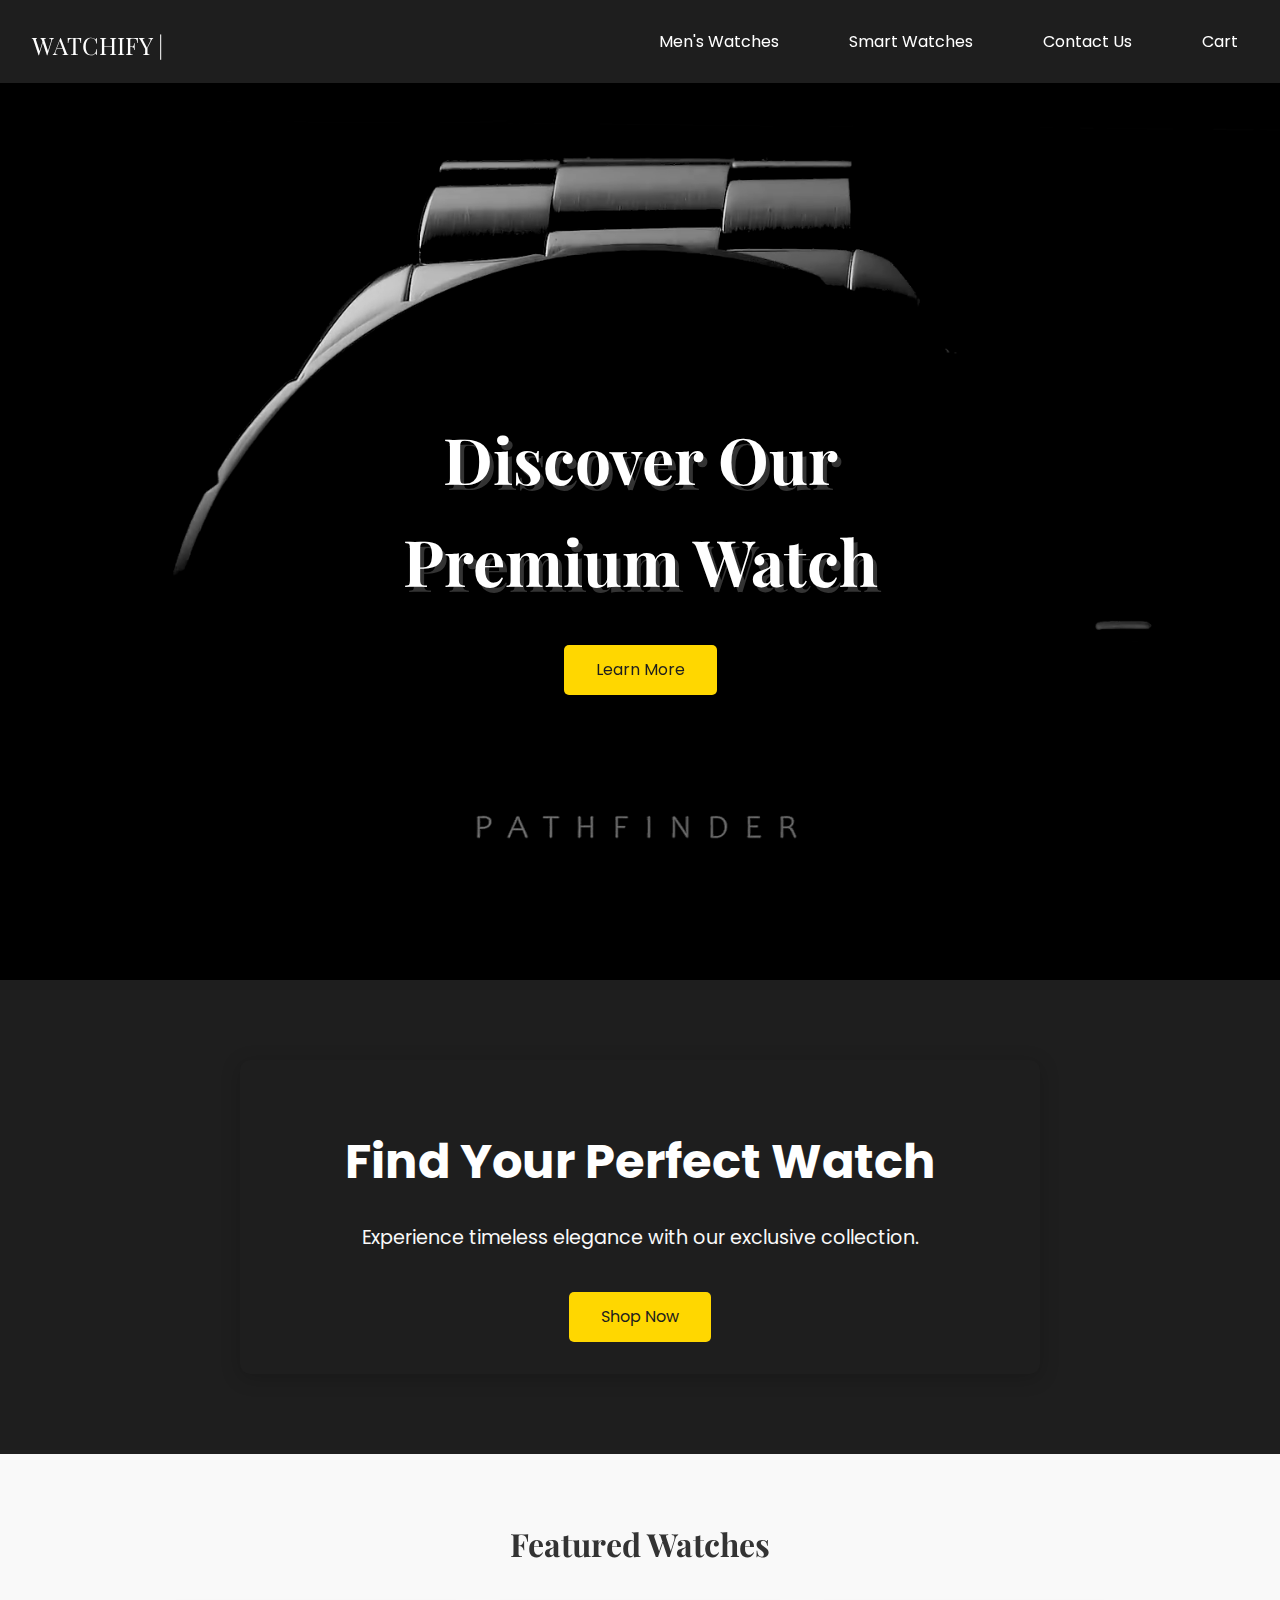
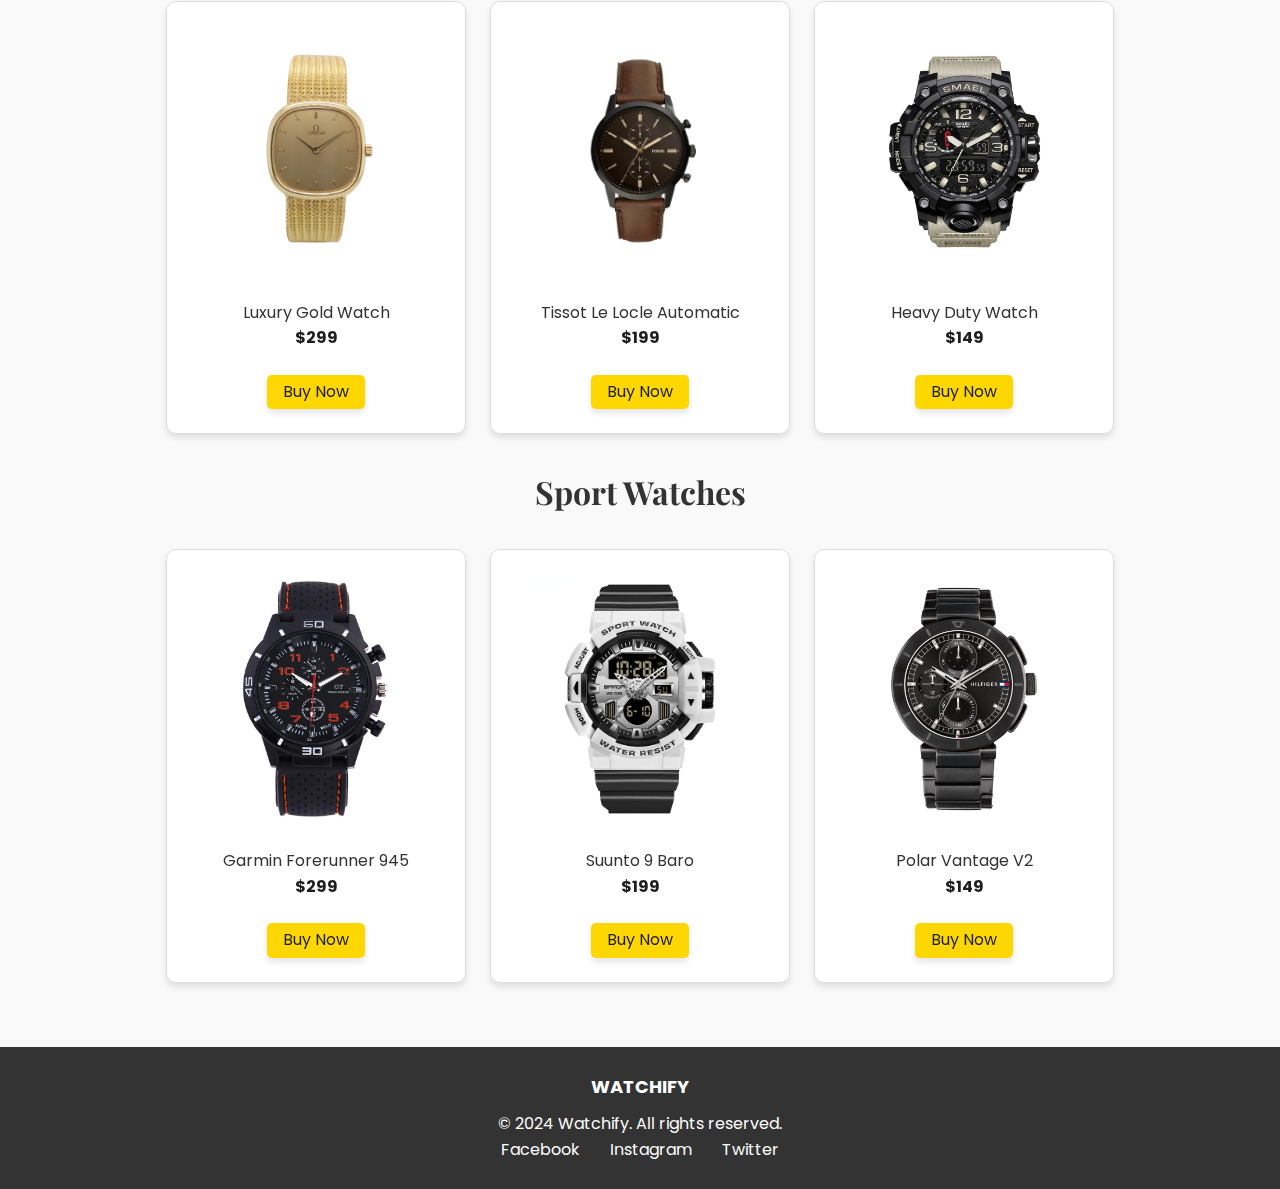
==== commit 2be58478: "Fix image file paths for consistency across HTML files" ====
--- a/index.html
+++ b/index.html
@@ -4,8 +4,8 @@
     <meta charset="UTF-8">
     <meta name="viewport" content="width=device-width, initial-scale=1.0">
     <title>Watchify | Your Premium Watch Shop</title>
-    <link rel="stylesheet" href="/Normalize.css">
-    <link rel="stylesheet" href="/style.css">
+    <link rel="stylesheet" href="Normalize.css">
+    <link rel="stylesheet" href="style.css">
     <link href="https://fonts.googleapis.com/css2?family=Poppins:wght@400;500;600&family=Playfair+Display:wght@400;700&display=swap" rel="stylesheet">
 </head>
 <body>
@@ -26,7 +26,7 @@
     <section id="home" class="video-section">
         <div class="video-background">
             <video autoplay muted loop id="background-video">
-                <source src="/Video/CinematicWatchProductVideoCommercialExample_RolexTimexOmegaSamsungAppleJewelryAmazonAd.mp4" type="video/mp4">
+                <source src="Video/CinematicWatchProductVideoCommercialExample_RolexTimexOmegaSamsungAppleJewelryAmazonAd.mp4" type="video/mp4">
             </video>
         </div>
         <div class="video-content">
@@ -49,19 +49,19 @@
         <h2>Featured Watches</h2>
         <div class="grid">
             <div class="product">
-            <img src="/images/LuxuryGoldWatch.png" alt="Watch 1" class="product-image">
+            <img src="Images/LuxuryGoldWatch.png" alt="Watch 1" class="product-image">
                 <p>Luxury Gold Watch</p>
                 <p class="price">$299</p>
                 <button class="buy-now">Buy Now</button>
             </div>
             <div class="product">
-                <img src="/images/TissotLeLocleAutomatic.png" alt="Watch 2" class="product-image">
+                <img src="Images/TissotLeLocleAutomatic.png" alt="Watch 2" class="product-image">
                 <p>Tissot Le Locle Automatic</p>
                 <p class="price">$199</p>
                 <button class="buy-now">Buy Now</button>
             </div>
             <div class="product">
-                <img src="/images/HeavyDutyWatch.jpg" alt="Watch 3" class="product-image">
+                <img src="Images/HeavyDutyWatch.jpg" alt="Watch 3" class="product-image">
                 <p>Heavy Duty Watch</p>
                 <p class="price">$149</p>
                 <button class="buy-now">Buy Now</button>
@@ -70,19 +70,19 @@
         <h2>Sport Watches</h2>
         <div class="grid">
             <div class="product">
-                <img src="/images/GarminForerunner945.jpeg" alt="Watch 1" class="product-image">
+                <img src="Images/GarminForerunner945.jpeg" alt="Watch 1" class="product-image">
                 <p>Garmin Forerunner 945</p>
                 <p class="price">$299</p>
                 <button class="buy-now">Buy Now</button>
             </div>
             <div class="product">
-                <img src="/images/Suunto9Baro.jpg" alt="Watch 2" class="product-image">
+                <img src="Images/Suunto9Baro.jpg" alt="Watch 2" class="product-image">
                 <p>Suunto 9 Baro</p>
                 <p class="price">$199</p>
                 <button class="buy-now">Buy Now</button>
             </div>
             <div class="product">
-                <img src="/images/PolarVantageV2.jpg" alt="Watch 3" class="product-image">
+                <img src="Images/PolarVantageV2.jpg" alt="Watch 3" class="product-image">
                 <p>Polar Vantage V2</p>
                 <p class="price">$149</p>
                 <button class="buy-now">Buy Now</button>
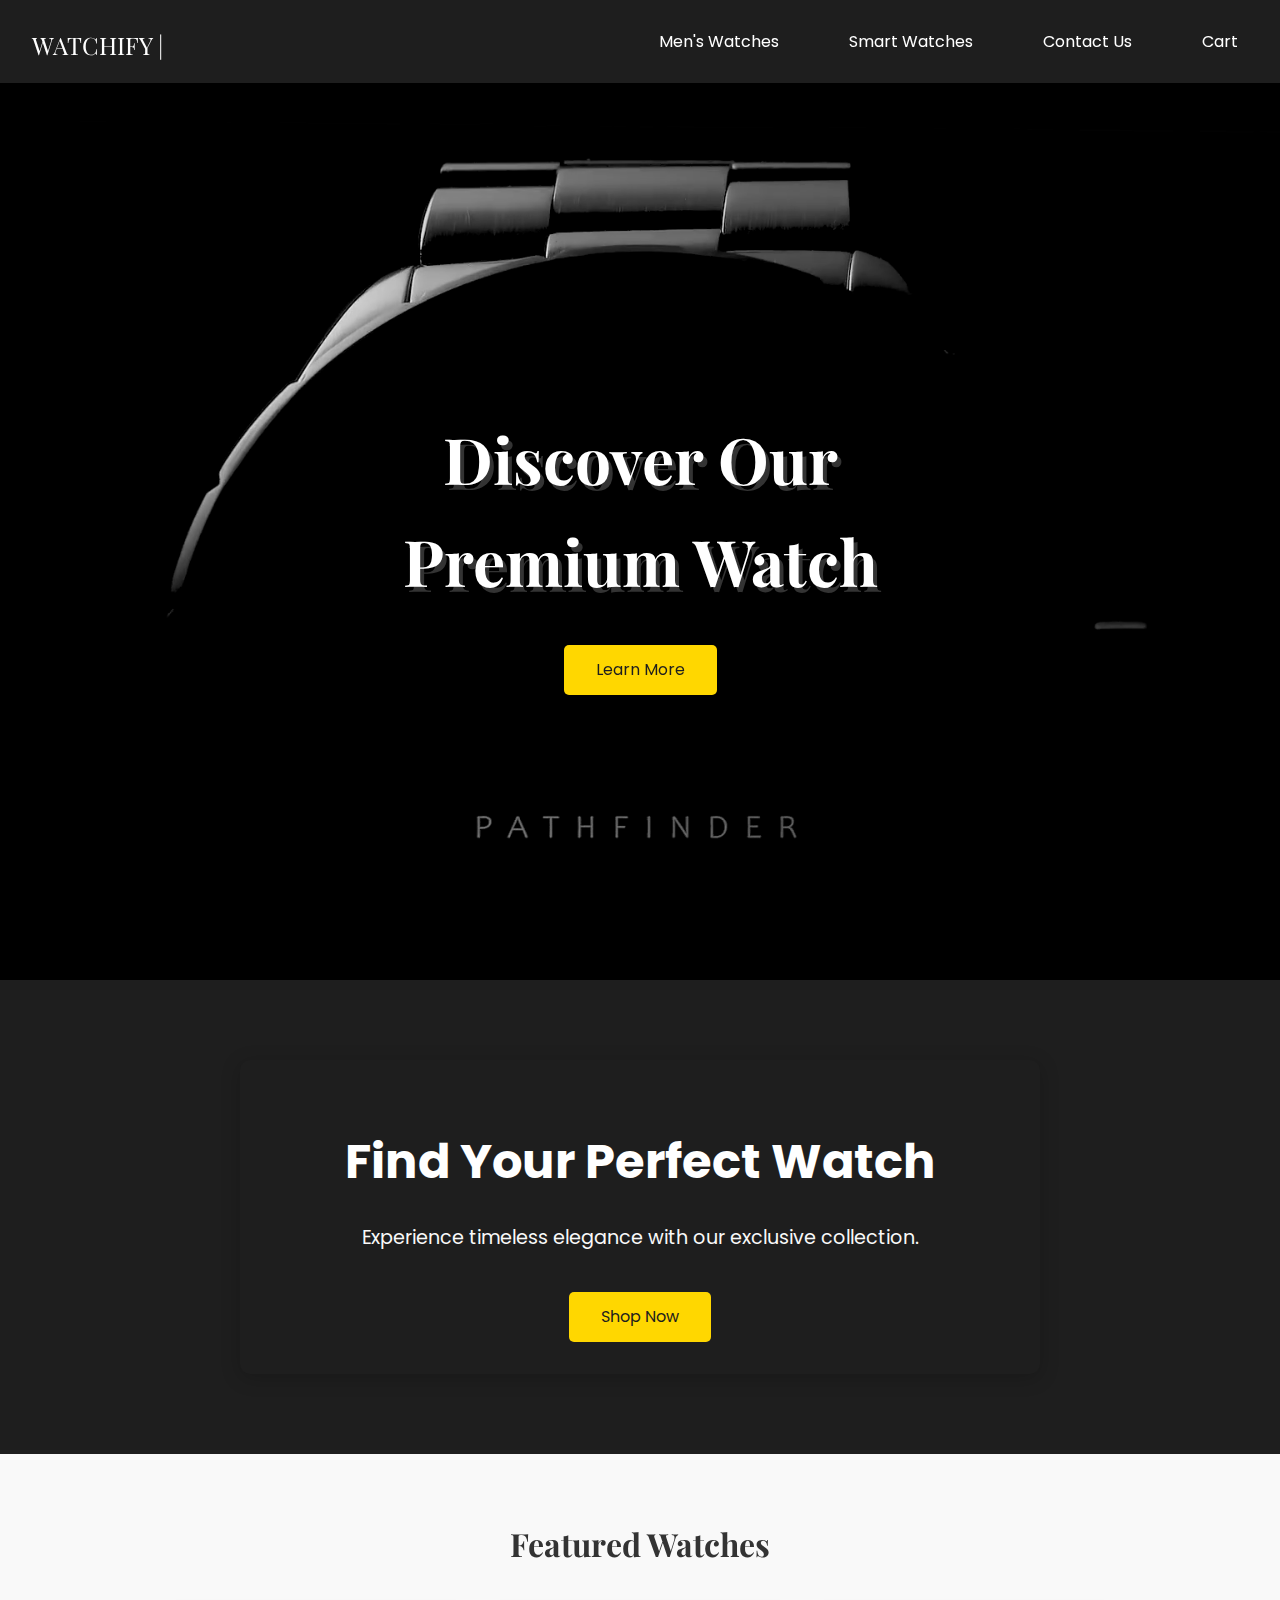
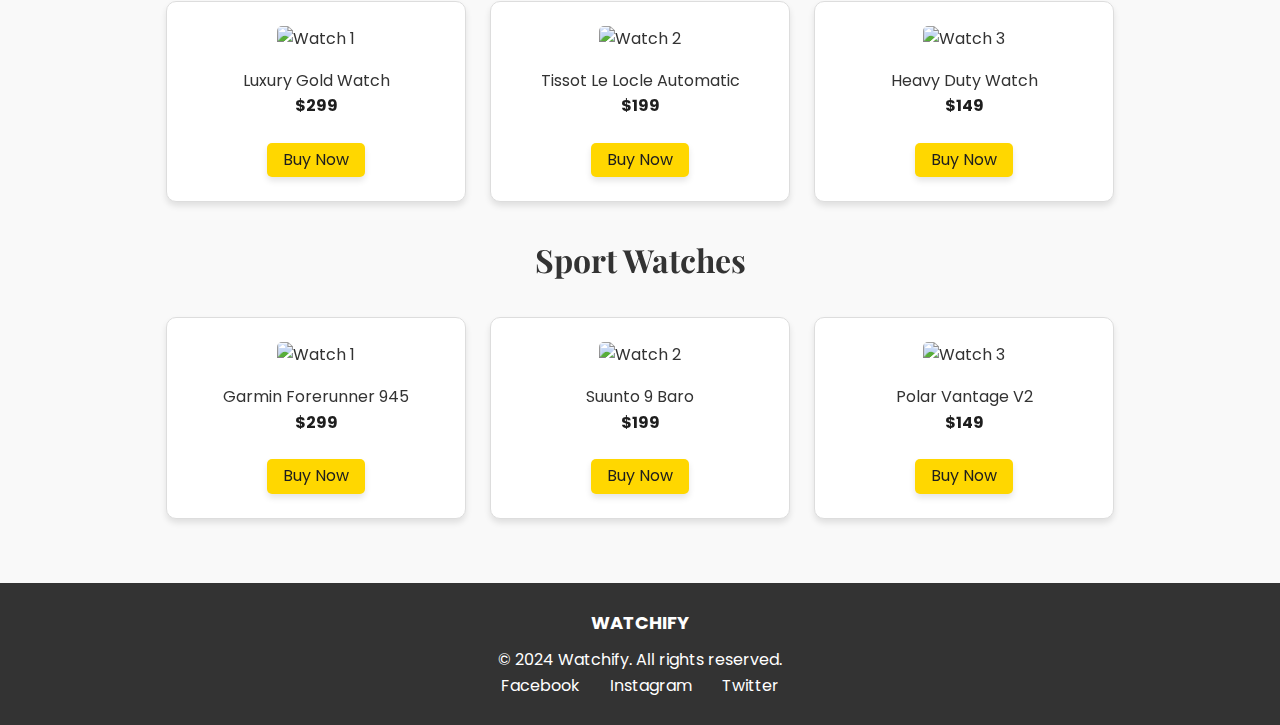
==== commit ddcf73c5: "Fix image file paths to ensure consistency in index.html" ====
--- a/index.html
+++ b/index.html
@@ -49,19 +49,19 @@
         <h2>Featured Watches</h2>
         <div class="grid">
             <div class="product">
-            <img src="Images/LuxuryGoldWatch.png" alt="Watch 1" class="product-image">
+            <img src="images/LuxuryGoldWatch.png" alt="Watch 1" class="product-image">
                 <p>Luxury Gold Watch</p>
                 <p class="price">$299</p>
                 <button class="buy-now">Buy Now</button>
             </div>
             <div class="product">
-                <img src="Images/TissotLeLocleAutomatic.png" alt="Watch 2" class="product-image">
+                <img src="images/TissotLeLocleAutomatic.png" alt="Watch 2" class="product-image">
                 <p>Tissot Le Locle Automatic</p>
                 <p class="price">$199</p>
                 <button class="buy-now">Buy Now</button>
             </div>
             <div class="product">
-                <img src="Images/HeavyDutyWatch.jpg" alt="Watch 3" class="product-image">
+                <img src="images/HeavyDutyWatch.jpg" alt="Watch 3" class="product-image">
                 <p>Heavy Duty Watch</p>
                 <p class="price">$149</p>
                 <button class="buy-now">Buy Now</button>
@@ -70,19 +70,19 @@
         <h2>Sport Watches</h2>
         <div class="grid">
             <div class="product">
-                <img src="Images/GarminForerunner945.jpeg" alt="Watch 1" class="product-image">
+                <img src="images/GarminForerunner945.jpeg" alt="Watch 1" class="product-image">
                 <p>Garmin Forerunner 945</p>
                 <p class="price">$299</p>
                 <button class="buy-now">Buy Now</button>
             </div>
             <div class="product">
-                <img src="Images/Suunto9Baro.jpg" alt="Watch 2" class="product-image">
+                <img src="images/Suunto9Baro.jpg" alt="Watch 2" class="product-image">
                 <p>Suunto 9 Baro</p>
                 <p class="price">$199</p>
                 <button class="buy-now">Buy Now</button>
             </div>
             <div class="product">
-                <img src="Images/PolarVantageV2.jpg" alt="Watch 3" class="product-image">
+                <img src="images/PolarVantageV2.jpg" alt="Watch 3" class="product-image">
                 <p>Polar Vantage V2</p>
                 <p class="price">$149</p>
                 <button class="buy-now">Buy Now</button>
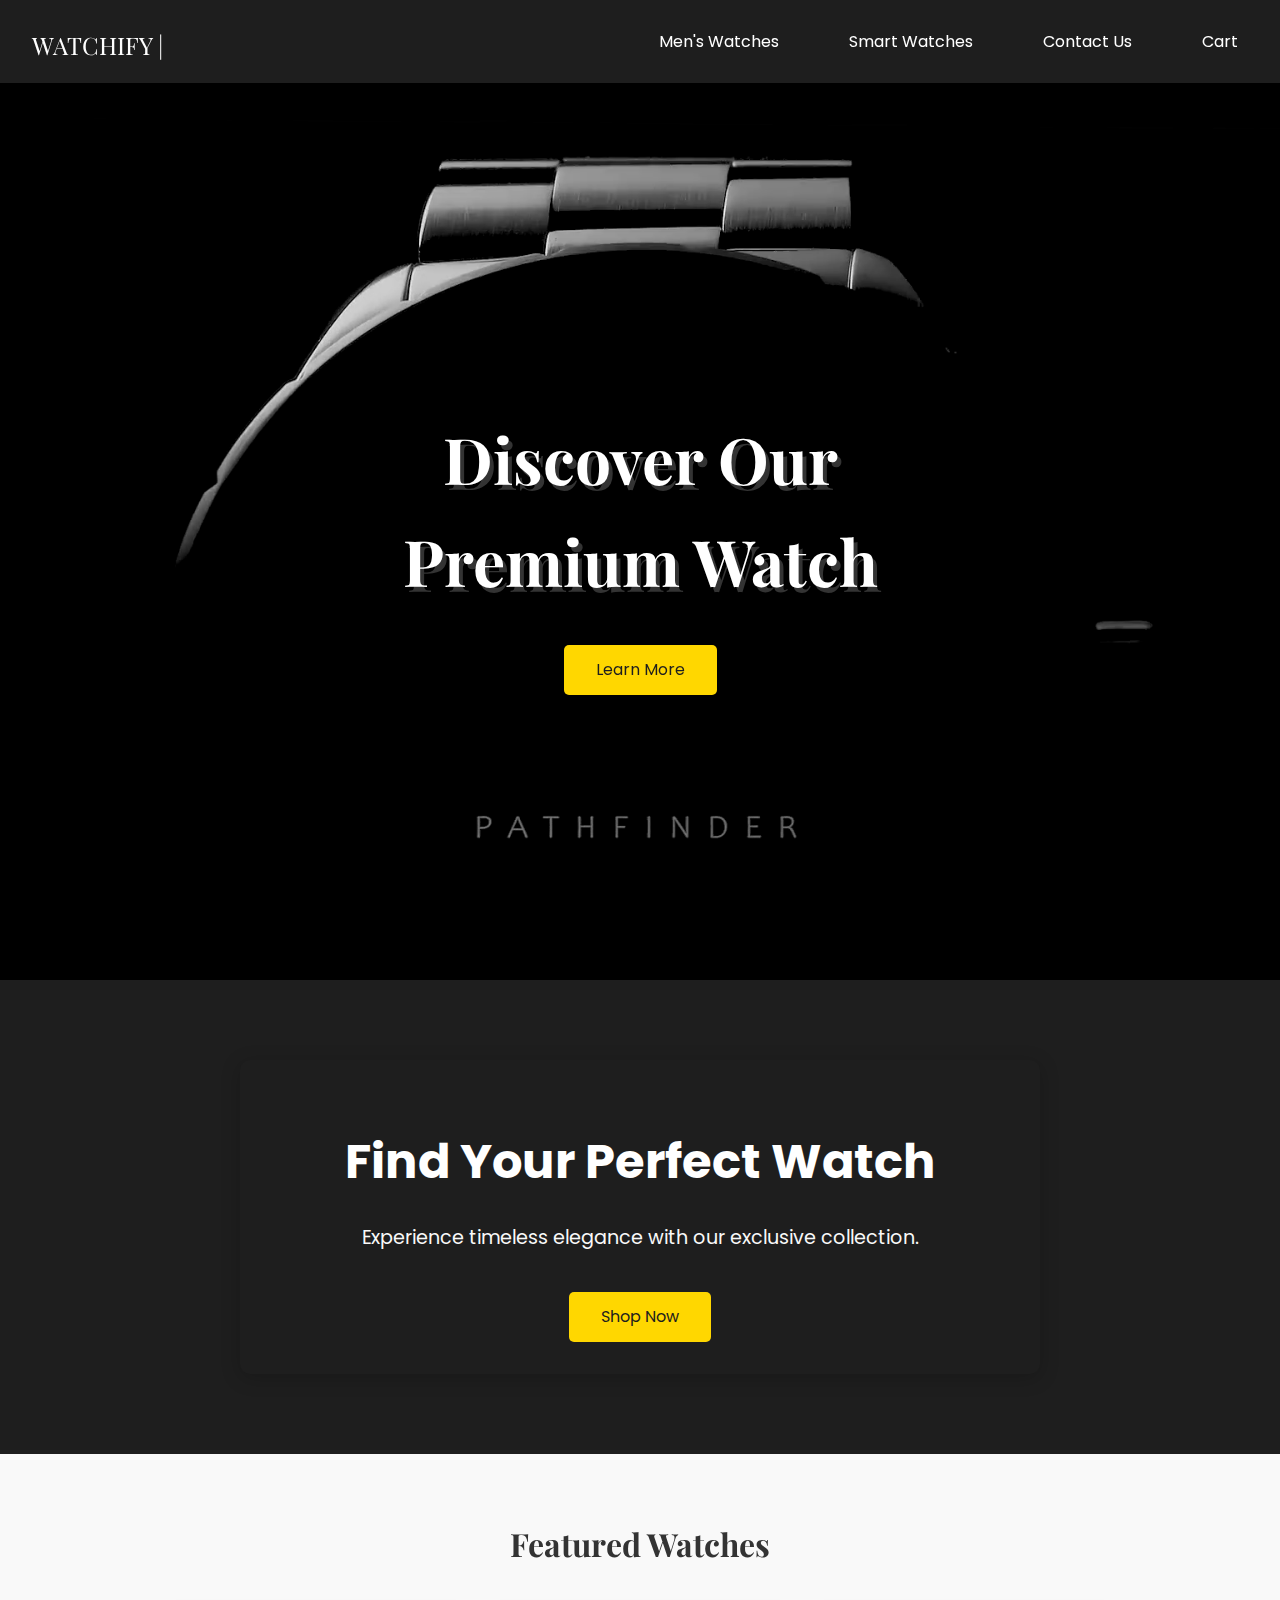
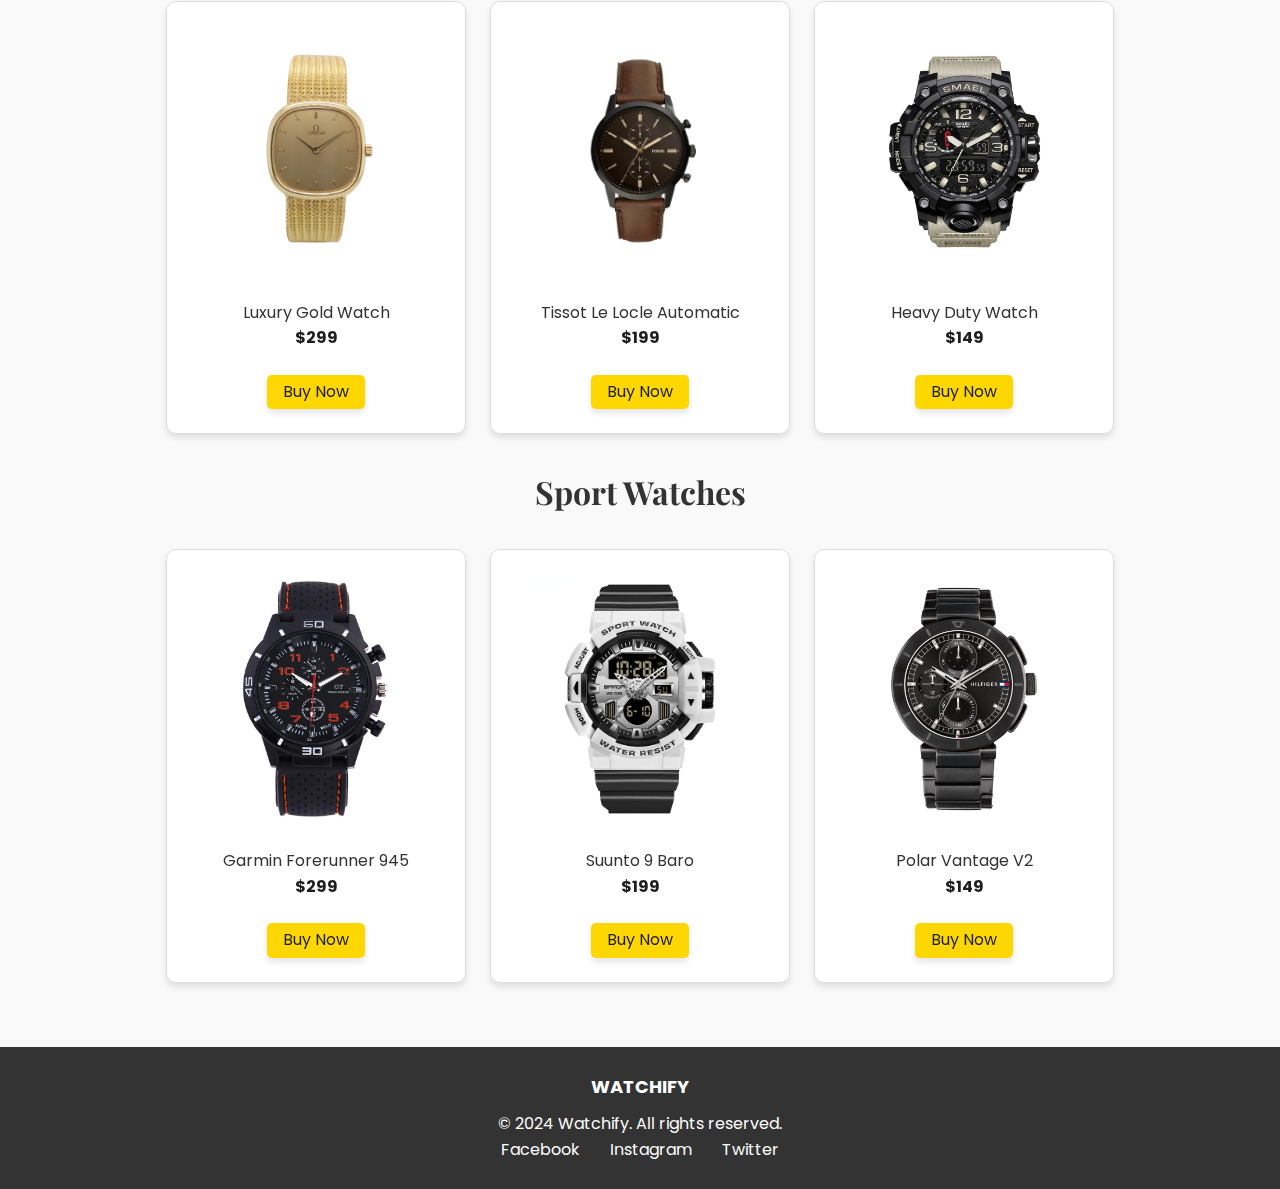
==== commit 6025b842: "Fix image file paths for consistency in Smartwatch.html, index.html, and menswatch.html" ====
--- a/index.html
+++ b/index.html
@@ -49,19 +49,19 @@
         <h2>Featured Watches</h2>
         <div class="grid">
             <div class="product">
-            <img src="images/LuxuryGoldWatch.png" alt="Watch 1" class="product-image">
+            <img src="Images/LuxuryGoldWatch.png" alt="Watch 1" class="product-image">
                 <p>Luxury Gold Watch</p>
                 <p class="price">$299</p>
                 <button class="buy-now">Buy Now</button>
             </div>
             <div class="product">
-                <img src="images/TissotLeLocleAutomatic.png" alt="Watch 2" class="product-image">
+                <img src="Images/TissotLeLocleAutomatic.png" alt="Watch 2" class="product-image">
                 <p>Tissot Le Locle Automatic</p>
                 <p class="price">$199</p>
                 <button class="buy-now">Buy Now</button>
             </div>
             <div class="product">
-                <img src="images/HeavyDutyWatch.jpg" alt="Watch 3" class="product-image">
+                <img src="Images/HeavyDutyWatch.jpg" alt="Watch 3" class="product-image">
                 <p>Heavy Duty Watch</p>
                 <p class="price">$149</p>
                 <button class="buy-now">Buy Now</button>
@@ -70,19 +70,19 @@
         <h2>Sport Watches</h2>
         <div class="grid">
             <div class="product">
-                <img src="images/GarminForerunner945.jpeg" alt="Watch 1" class="product-image">
+                <img src="Images/GarminForerunner945.jpeg" alt="Watch 1" class="product-image">
                 <p>Garmin Forerunner 945</p>
                 <p class="price">$299</p>
                 <button class="buy-now">Buy Now</button>
             </div>
             <div class="product">
-                <img src="images/Suunto9Baro.jpg" alt="Watch 2" class="product-image">
+                <img src="Images/Suunto9Baro.jpg" alt="Watch 2" class="product-image">
                 <p>Suunto 9 Baro</p>
                 <p class="price">$199</p>
                 <button class="buy-now">Buy Now</button>
             </div>
             <div class="product">
-                <img src="images/PolarVantageV2.jpg" alt="Watch 3" class="product-image">
+                <img src="Images/PolarVantageV2.jpg" alt="Watch 3" class="product-image">
                 <p>Polar Vantage V2</p>
                 <p class="price">$149</p>
                 <button class="buy-now">Buy Now</button>
